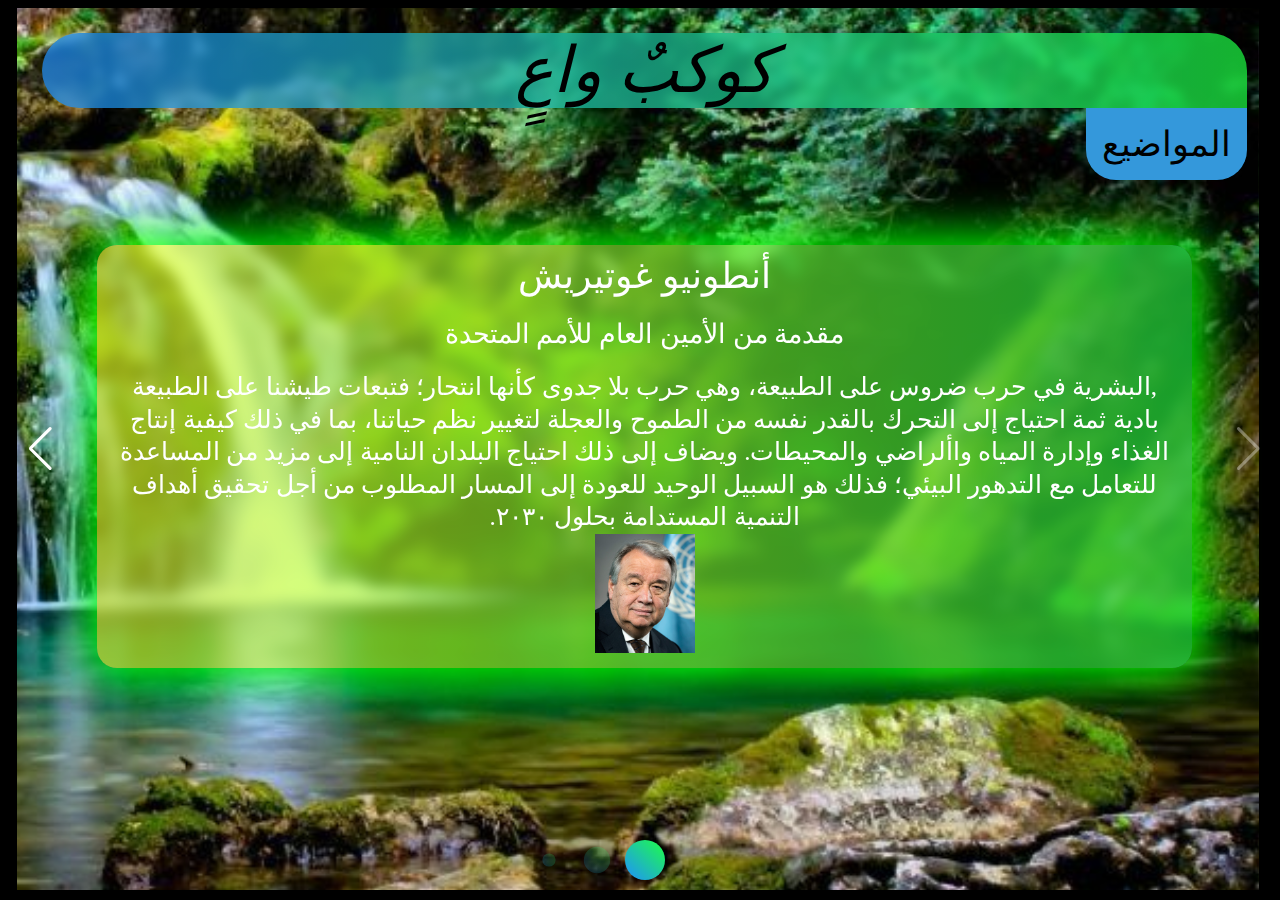
==== index.html @ 0ccc4d96 "Add files via upload" ====
<!DOCTYPE html>
<html lang="en" style="position: relative;height: 99%;width: 99%;">

<head>
    <meta charset="utf-8" />
    <title>كوكب واع</title>
    <meta name="viewport" content="width=device-width, initial-scale=1, minimum-scale=1, maximum-scale=1" />
    <link rel="stylesheet" href="css/swiper.css" />
    <script src="js/swiper.js"></script>
    <script defer src="fontawesome-free-6.2.1-web/js/all.min.js"></script>
    <link rel="stylesheet" href="css/style.css">
    <link rel="shortcut icon" href="images/EarthIcon.png" type="image/x-icon">
</head>

<body style="position: relative;height: 99%;width: 99%;">
    <div style="--swiper-navigation-color: #fff; --swiper-pagination-color: #fff" class="swiper mySwiper">
        <div class="parallax-bg" style="background-image: url(images/waterfalls.jpeg);" data-swiper-parallax="-23%">
        </div>
        <header title="logo">
            <a href="index.html">
                <i class="fa-solid fa-earth-americas"></i>
            </a>
            كوكبٌ واعٍ
        </header>
        <div class="dropdown">
            <button onclick="dropdown()" class="dropbtn">المواضيع</button>
            <div id="firstList" class="dropdown-content">
                <a href="html/fivemessages.html">الرسائل الرئيسية</a>
                <a href="html/about.html">عني</a>
                <a href="replace/with/path">تشصعايش</a>
            </div>
        </div>
        <div class="swiper-wrapper">
            <div class="swiper-slide">
                <div class="paragraph main">
                    <div class="title" data-swiper-parallax="-300">أنطونيو غوتيريش</div>
                    <br>
                    <div class="subtitle" data-swiper-parallax="-200">مقدمة من الأمين العام للأمم المتحدة</div>
                    <br>
                    <div class="text" data-swiper-parallax="-100">
                        ,البشرية في حرب ضروس على الطبيعة، وهي حرب بلا جدوى كأنها انتحار؛ فتبعات طيشنا على الطبيعة بادية
                        ثمة احتياج إلى التحرك بالقدر نفسه من الطموح والعجلة لتغيير نظم
                        حياتنا، بما في ذلك كيفية إنتاج الغذاء وإدارة المياه واألراضي والمحيطات.
                        ويضاف إلى ذلك احتياج البلدان النامية إلى مزيد من المساعدة للتعامل مع
                        التدهور البيئي؛ فذلك هو السبيل الوحيد للعودة إلى المسار المطلوب من أجل
                        تحقيق أهداف التنمية المستدامة بحلول ٢٠٣٠.
                    </div>
                    <img src="images/antonio.png" width="100px">
                </div>
            </div>
            <div class="swiper-slide">
                <div class="paragraph main">
                    <div class="title" data-swiper-parallax="-300">إنغر أندرسن</div>
                    <div class="subtitle" data-swiper-parallax="-200">المديرة التنفيذية لبرنامج الأمم المتحدة للبيئة
                    </div>
                    <div class="text" data-swiper-parallax="-100">
                        <p>
                            أشارت السيدة أندرسن إلى أن التلوث الضوضائي الحضري وحرائق الغابات والتغيرات الفينولوجية -
                            الموضوعات الثلاثة لتقرير الحدود لهذا العام - هي قضايا تسلط الضوء على الحاجة الملحة لمعالجة
                            الأزمات الثلاث للكوكب المتمثلة في تغير المناخ والتلوث وفقدان التنوع البيولوجي. و قالت أيضًا
                            "تؤدي الضوضاء إلى 12,000 حالة وفاة مبكرة سنويا في الاتحاد الأوروبي"
                        </p>
                    </div>
                    <img src="images/inger.png" width="100px">
                </div>
            </div>
            <div class="swiper-slide">
                <div class="paragraph main">
                    <div class="title" data-swiper-parallax="-300">اقتباسات ملهمة</div>
                    <div class="subtitle" data-swiper-parallax="-200">إنجر أندرسن: اقتباسة اليوم</div>
                    <div class="text" data-swiper-parallax="-100">
                        <p>
                            "عندما نحترم الطبيعة وكوكبنا ، نحترم أنفسنا. وعندما نفشل في فعل ذلك ، فإننا في الواقع لا
                            نحترم أنفسنا أو الجيل القادم وحياتهم."
                        </p>
                        <p>
                            "في اليوم العالمي للمرأة، أشجع كل امرأة على أن تكون رائدة في مجال المناخ - في عائلاتهن
                            ومجتمعاتهن وأماكن عملهن. يمكن أن تأتي قيادة المناخ من أي شخص وتتخذ أشكالاً مختلفة. بغض النظر
                            عما إذا كانت المرأة تمتلك المعرفة التقليدية ، أو درجة علمية ، أو لديها وظيفة مدفوعة الأجر في
                            مجال مهني، فإن القيادة المناخية - خاصة هذه الأيام - تأتي من الأسفل إلى الأعلى. إذا علمتنا
                            الجوقة القوية لأصوات الشباب من أجل البيئة أي شيء، فهو أنه يمكنك إنشاء إعصار إذا تعاونت مع
                            أقرانهم ذوي التفكير المماثل."
                        </p>
                    </div>
                </div>
            </div>
        </div>
        <div class="swiper-button-next"></div>
        <div class="swiper-button-prev"></div>
        <div class="swiper-pagination"></div>
    </div>
    <script src="js/script.js"></script>
</body>

</html>
---- css/style.css ----
::selection {
    background-color: #1eff44;
    color: white;
}

::-webkit-scrollbar {
    width: 10px;
}

::-webkit-scrollbar-track {
    background: #6a6a6a;
}

::-webkit-scrollbar-thumb {
    background: #1eff44;
    border-radius: 30px;
}

::-webkit-scrollbar-thumb:hover {
    background: #00a11b;
}

html,
body {
    position: relative;
    height: 98%;
    width: 98%;
}

body {
    font-family: "Tajawal";
    font-size: 14px;
    background-color: rgb(0, 0, 0);
    color: rgb(0, 0, 0);
    direction: rtl;
}

header {
    margin-left: 25px;
    margin-top: 25px;
    margin-right: 25px;
    text-align: center;
    background: linear-gradient(to right, rgba(30, 144, 255, 0.7), rgba(30, 255, 68, 0.7));
    backdrop-filter: blur(5px);
    font-size: 4rem;
    font-style: italic;
    z-index: 2;
    border-radius: 60px 60px 0 60px;
}

header a {
    text-decoration: none;
    color: #fff;
}

ol {
    font-size: 20px;
}

.fa-earth-americas {
    border-radius: 50%;
    background: rgb(0, 225, 100);
    color: dodgerblue;
}

.swiper {
    width: 100%;
    height: 100%;
    background: #000;
}

.swiper-slide {
    font-size: 18px;
    color: rgb(0, 0, 0);
    -webkit-box-sizing: border-box;
    box-sizing: border-box;
    padding: 40px 60px;
}

.parallax-bg {
    position: absolute;
    left: -31%;
    top: 0;
    width: 130%;
    height: 100%;
    -webkit-background-size: cover;
    background-size: cover;
    background-position: center;
}

.paragraph.main {
    text-align: center;
    background: linear-gradient(to right, rgba(236, 255, 30, 0.6), rgba(30, 255, 68, 0.6));
    /* background: linear-gradient(to right, rgba(0, 0, 0, 0.7), rgba(79, 79, 79, 0.3)); */
    border-radius: 20px;
    box-shadow: 0 0 50px 10px lime;
    backdrop-filter: blur(7px);
    transition: box-shadow 0.2s;
}

.paragraph {
    text-align: center;
    background: linear-gradient(to right, rgba(38, 38, 38, 0.6), rgba(112, 112, 112, 0.6));
    /* background: linear-gradient(to right, rgba(0, 0, 0, 0.7), rgba(79, 79, 79, 0.3)); */
    color: #fff;
    border-radius: 20px;
    margin-left: 20px;
    margin-right: 20px;
    padding: 10px;
    backdrop-filter: blur(7px);
    transition: box-shadow 0.2s;
}

.swiper-slide .title {
    font-size: 200%;
    font-weight: 200;
}

.swiper-slide .subtitle {
    font-size: 150%;
}

.swiper-slide .text {
    font-size: 25px;
    line-height: 1.3;
}

.swiper-pagination-bullet {
    background: linear-gradient(to bottom left, #1eff44, dodgerblue);
    width: 40px;
    height: 40px;
}

.swiper-pagination-bullet:hover {
    transform: rotate(180deg);
}

.wave {
    position: relative;
}

.wave a {
    text-decoration: none;
    color: #fff;
    position: relative;
    display: inline-block;
    animation: jump 3s ease-in-out infinite;
    animation-delay: calc(0.1s * var(--i));
}

.dropdown {
    position: relative;
    display: inline-block;
    z-index: 3;
    margin: 25px;
    margin-top: 0;
    position: sticky;
    top: 0%;
    width: 100%;
}

.dropbtn {
    background-color: #3498DB;
    color: rgb(0, 0, 0);
    padding: 16px;
    font-size: 35px;
    border: none;
    cursor: pointer;
    border-radius: 0 0 30px 30px;
    transition: all 0.2s;
}

.dropbtn:hover {
    background-color: #286187;
}

.dropbtn:active {
    background-color: #19262f;
}

.dropdown-content {
    display: none;
    position: absolute;
    background-color: #f1f1f1;
    min-width: 160px;
    box-shadow: 0px 8px 16px 0px rgba(0, 0, 0, 0.2);
    transition: all 0.2s;
    z-index: 4;
}

.dropdown-content a {
    color: black;
    padding: 12px 16px;
    text-decoration: none;
    font-size: large;
    transition: all 0.2s;
    display: block;
}

.dropdown-content a:hover {
    background-color: #5be369;
}

.show {
    display: block;
}

.flip-card {
    background-color: transparent;
    width: 26%;
    height: 70%;
    position: absolute;
    top: 20%;
    left: 35%;
    border-radius: 30px;
    font-size: 23px;
    perspective: 1800px;
}

.flip-card-inner {
    position: relative;
    width: 100%;
    height: 100%;
    text-align: center;
    transition: transform 0.5s, box-shadow 1s;
    transform-style: preserve-3d;
    border-radius: 30px;
}

.flip-card:hover .flip-card-inner {
    box-shadow: 0 0 20px 20px #2cdb3d;
    transform: rotateY(180deg);
}

.flip-card-front,
.flip-card-back {
    position: absolute;
    width: 100%;
    height: 100%;
    -webkit-backface-visibility: hidden;
    /* Safari */
    backface-visibility: hidden;
    border-radius: 30px;
}

.flip-card-front {
    background-color: #bbb;
    color: black;
}

.flip-card .flip-card-back {
    background: linear-gradient(to top, rgb(0, 178, 0), #1eff44);
    /* background: linear-gradient(to top, rgb(150, 30, 255), rgb(213, 165, 255)); */
    color: white;
    transform: rotateY(-180deg);
}

.icons {
    margin: 0;
}

#y {
    border-radius: 10px;
    background: linear-gradient(to bottom right, red, orange);
    padding: 10px;
}

#g {
    border-radius: 10px;
    background: linear-gradient(to bottom right, #272727, rgb(218, 0, 218));
    padding: 10px;
}

#f {
    border-radius: 10px;
    background: linear-gradient(to bottom right, blue, cyan);
    padding: 10px;
}

#i {
    border-radius: 10px;
    background: linear-gradient(to bottom right, magenta, yellow);
    padding: 10px;
}

#it {
    border-radius: 10px;
    background: linear-gradient(to bottom right, rgb(219, 34, 34), rgb(255, 144, 162));
    padding: 10px;
}

#t {
    border-radius: 10px;
    background: linear-gradient(to bottom right, rgb(195, 65, 255), rgb(255, 93, 217));
    padding: 10px;
}

#d {
    border-radius: 10px;
    background: linear-gradient(to bottom right, rgb(120, 36, 255), #272727);
    padding: 10px;
}

@keyframes jump {
    0% {
        transform: translateY(0px);
    }

    20% {
        transform: translateY(-35px);
    }

    40%,
    100% {
        transform: translateY(0px);
    }
}

@media (max-width: 790px) {
    .swiper-slide .title {
        font-size: 35px;
    }

    .swiper-slide .subtitle {
        font-size: 27px;
    }

    .swiper-slide .text {
        font-size: 25px;
    }
}

@media (max-width: 580px) {
    .swiper-slide .title {
        font-size: 30px;
    }

    .swiper-slide .subtitle {
        font-size: 20px;
    }

    .swiper-slide .text {
        font-size: 10px;
    }
}

@media (max-width: 450px) {
    .swiper-slide .title {
        font-size: 25px;
    }

    .swiper-slide .subtitle {
        font-size: 17px;
    }

    .swiper-slide .text {
        font-size: 15px;
    }
}

@media (max-width: 335px) {
    .swiper-slide .title {
        font-size: 17px;
    }

    .swiper-slide .subtitle {
        font-size: 15px;
    }

    .swiper-slide .text {
        font-size: 10px;
    }
}

@media (max-width: 209px) {
    header {
        border-radius: 30px 30px 0 0;
    }
}
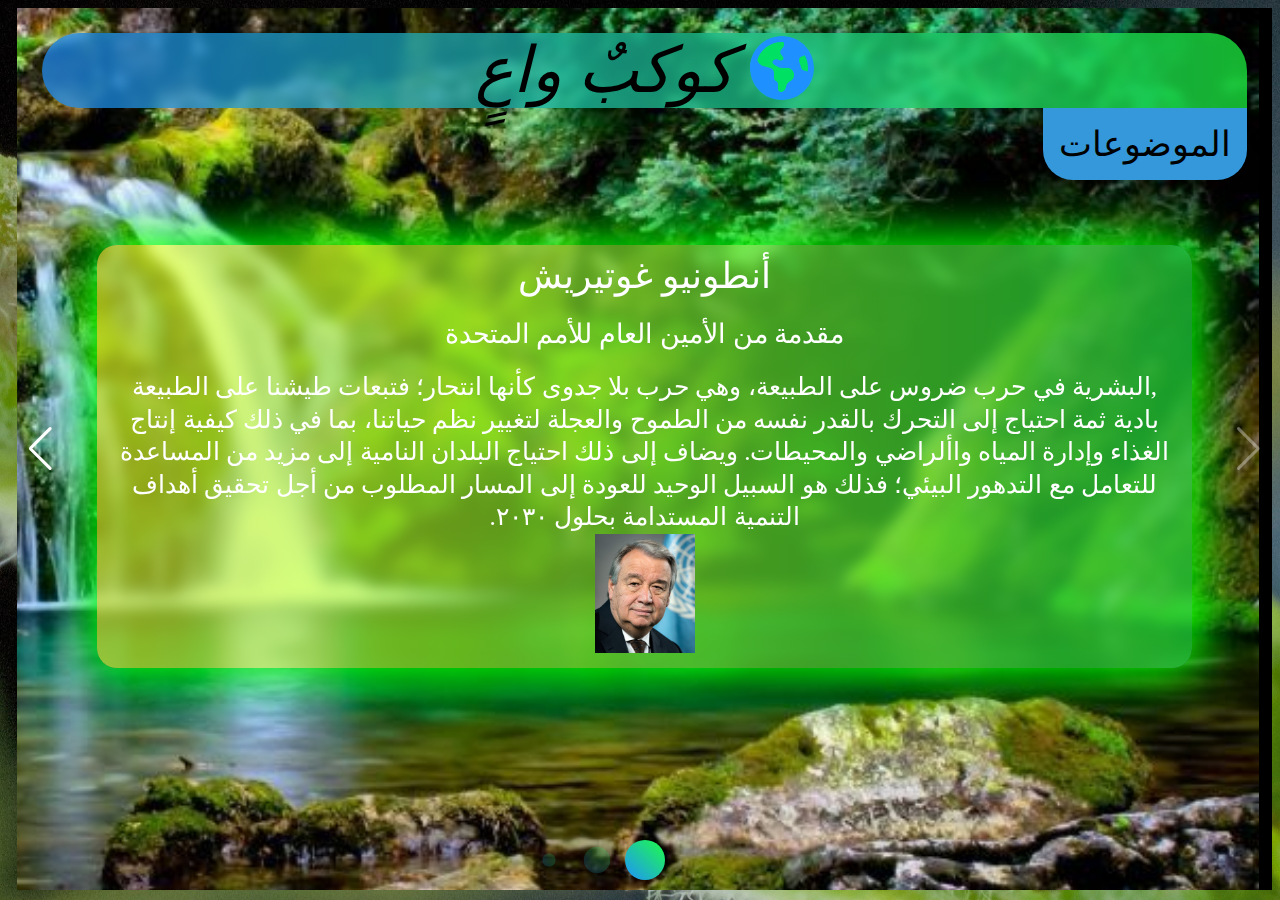
==== commit 33476bf4: "Updated Entire Repo" ====
--- a/index.html
+++ b/index.html
@@ -1,5 +1,5 @@
 <!DOCTYPE html>
-<html lang="en" style="position: relative;height: 99%;width: 99%;">
+<html lang="ar" style="position: relative;height: 99%;width: 99%;">
 
 <head>
     <meta charset="utf-8" />
@@ -16,18 +16,23 @@
     <div style="--swiper-navigation-color: #fff; --swiper-pagination-color: #fff" class="swiper mySwiper">
         <div class="parallax-bg" style="background-image: url(images/waterfalls.jpeg);" data-swiper-parallax="-23%">
         </div>
-        <header title="logo">
+        <header >
             <a href="index.html">
                 <i class="fa-solid fa-earth-americas"></i>
             </a>
             كوكبٌ واعٍ
         </header>
         <div class="dropdown">
-            <button onclick="dropdown()" class="dropbtn">المواضيع</button>
+            <button onclick="dropdown()" class="dropbtn">الموضوعات</button>
             <div id="firstList" class="dropdown-content">
-                <a href="html/fivemessages.html">الرسائل الرئيسية</a>
-                <a href="html/about.html">عني</a>
-                <a href="replace/with/path">تشصعايش</a>
+                <a href="html/climate.html"><i class="fa-solid fa-cloud-showers-heavy"></i>&nbsp;المناخ</a>
+                <a href="html/renewableEnergy.html"><i class="fa-solid fa-sun"></i>&nbsp;الطاقة المتجددة</a>
+                <a href="html/pollution.html"><i class="fa-solid fa-trash"></i>&nbsp;القمامة</a>
+                <a href="html/education.html"><i class="fa-solid fa-book"></i>&nbsp;التثقيف البيئي</a>
+                <a href="html/gallery.html"><i class="fa-solid fa-image"></i>&nbsp;معرض الصور</a>
+                <a href="html/videos.html"><i class="fa-solid fa-video"></i>&nbsp;أشرطة الفيديو</a>
+                <a href="html/about.html"><i class="fa-solid fa-hashtag"></i><i class="fa-solid fa-at"></i>&nbsp;عني</a>
+                <a href="html/sources.html"><i class="fa-solid fa-pen"></i>&nbsp;المصادر</a>
             </div>
         </div>
         <div class="swiper-wrapper">
--- a/css/style.css
+++ b/css/style.css
@@ -29,9 +29,14 @@
 
 body {
     font-family: "Tajawal";
-    font-size: 14px;
-    background-color: rgb(0, 0, 0);
+    font-size: 30px;
+    background-image: url("../images/greenBeetle.jpg");
+    background-position: center;
+    background-repeat: no-repeat;
+    background-attachment: fixed;
+    background-size: 100% 100%;
     color: rgb(0, 0, 0);
+    overflow-y: scroll;
     direction: rtl;
 }
 
@@ -61,6 +66,12 @@
     border-radius: 50%;
     background: rgb(0, 225, 100);
     color: dodgerblue;
+    animation: rotate 2s linear infinite;
+    transition: all 0.3s;
+}
+
+.fa-earth-americas:hover {
+    box-shadow: 0 0 20px 10px #fff;
 }
 
 .swiper {
@@ -85,6 +96,7 @@
     height: 100%;
     -webkit-background-size: cover;
     background-size: cover;
+    background-repeat: no-repeat;
     background-position: center;
 }
 
@@ -100,15 +112,20 @@
 
 .paragraph {
     text-align: center;
-    background: linear-gradient(to right, rgba(38, 38, 38, 0.6), rgba(112, 112, 112, 0.6));
-    /* background: linear-gradient(to right, rgba(0, 0, 0, 0.7), rgba(79, 79, 79, 0.3)); */
+    background: linear-gradient(to right, rgba(74, 74, 74, 0.6), rgba(47, 42, 42, 0.7));
+    /* background: linear-gradient(to right, rgba(236, 255, 30, 0.6), rgba(30, 255, 68, 0.6)); */
     color: #fff;
     border-radius: 20px;
     margin-left: 20px;
     margin-right: 20px;
     padding: 10px;
-    backdrop-filter: blur(7px);
+    backdrop-filter: blur(5px);
     transition: box-shadow 0.2s;
+}
+
+.ill {
+    border-radius: 20px;
+    border: 5px solid #000;
 }
 
 .swiper-slide .title {
@@ -192,17 +209,44 @@
     color: black;
     padding: 12px 16px;
     text-decoration: none;
-    font-size: large;
-    transition: all 0.2s;
+    font-size: larger;
+    transition: all 200ms;
     display: block;
 }
 
 .dropdown-content a:hover {
     background-color: #5be369;
+    color: #fff;
 }
 
 .show {
     display: block;
+}
+
+a.external {
+    text-decoration: none;
+    color: white;
+    background-color: rgba(0, 0, 0, 0.6);
+    backdrop-filter: blur(4px);
+    padding: 10px;
+    margin: 10px;
+    border: 10px solid #fff;
+    border-radius: 20px;
+    transition: all 0.3s;
+}
+
+a.external:hover {
+    color: black;
+    background-color: rgba(255, 255, 255, 0.6);
+    padding: 20px;
+    border: 10px solid #000;
+}
+
+a.external:active, a.external:focus {
+    color: black;
+    background-color: rgba(0, 255, 0, 0.6);
+    padding: 20px;
+    border: 10px solid #000;
 }
 
 .flip-card {
@@ -210,7 +254,7 @@
     width: 26%;
     height: 70%;
     position: absolute;
-    top: 20%;
+    top: 30%;
     left: 35%;
     border-radius: 30px;
     font-size: 23px;
@@ -249,9 +293,9 @@
 }
 
 .flip-card .flip-card-back {
-    background: linear-gradient(to top, rgb(0, 178, 0), #1eff44);
+    background: linear-gradient(to top, rgb(56, 205, 56), #51ff6e);
     /* background: linear-gradient(to top, rgb(150, 30, 255), rgb(213, 165, 255)); */
-    color: white;
+    color: black;
     transform: rotateY(-180deg);
 }
 
@@ -316,7 +360,21 @@
     }
 }
 
+@keyframes rotate {
+    0% {
+        transform: rotate(360deg);
+    }
+
+    100% {
+        transform: rotate(0deg);
+    }
+}
+
 @media (max-width: 790px) {
+    body {
+        font-size: 25px;
+    }
+
     .swiper-slide .title {
         font-size: 35px;
     }
@@ -331,6 +389,10 @@
 }
 
 @media (max-width: 580px) {
+    body {
+        font-size: 15px;
+    }
+
     .swiper-slide .title {
         font-size: 30px;
     }
@@ -340,11 +402,15 @@
     }
 
     .swiper-slide .text {
+        font-size: 15px;
+    }
+}
+
+@media (max-width: 450px) {
+    body {
         font-size: 10px;
     }
-}
-
-@media (max-width: 450px) {
+
     .swiper-slide .title {
         font-size: 25px;
     }
@@ -354,11 +420,15 @@
     }
 
     .swiper-slide .text {
-        font-size: 15px;
+        font-size: 10px;
     }
 }
 
 @media (max-width: 335px) {
+    body {
+        font-size: 10px;
+    }
+
     .swiper-slide .title {
         font-size: 17px;
     }
@@ -372,8 +442,35 @@
     }
 }
 
-@media (max-width: 209px) {
-    header {
-        border-radius: 30px 30px 0 0;
+@media (max-width: 675px) {
+    .flip-card {
+        width: 36%;
+        height: 60%;
+        left: 30%;
+        font-size: 27px;
+    }
+}
+
+@media (max-width: 600px) {
+    .flip-card {
+        width: 43%;
+        height: 50%;
+        font-size: 23px;
+    }
+}
+
+@media (max-width: 400px) {
+    .flip-card {
+        width: 48%;
+        height: 40%;
+        font-size: 16px;
+    }
+}
+
+@media (max-width: 325px) {
+    .flip-card {
+        width: 50%;
+        height: 30%;
+        font-size: 12px;
     }
 }